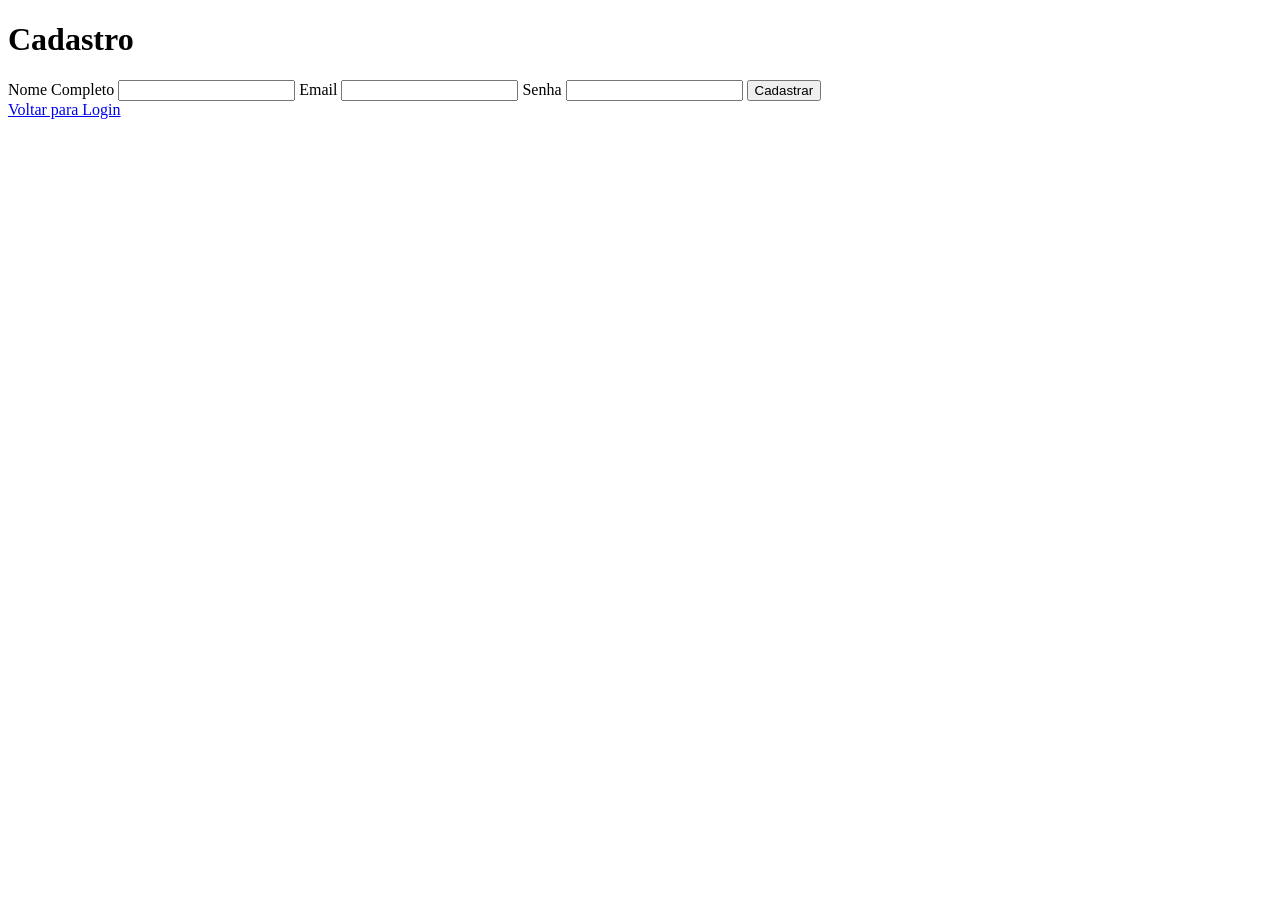
==== cadastro.html @ 47c04db7 "Create cadastro.html" ====
<!DOCTYPE html>
<html lang="pt-BR">
<head>
<meta charset="UTF-8">
<meta name="viewport" content="width=device-width, initial-scale=1.0">

<title>Cadastro Acessível</title>

<link rel="stylesheet" href="css/style.css">
</head>
<body>

<main class="container">

<h1>Cadastro</h1>

<form>

<label for="nome">
Nome Completo
</label>

<input
type="text"
id="nome"
required
>

<label for="cadEmail">
Email
</label>

<input
type="email"
id="cadEmail"
required
>

<label for="cadSenha">
Senha
</label>

<input
type="password"
id="cadSenha"
required
>

<button type="submit">
Cadastrar
</button>

</form>

<a href="index.html">
Voltar para Login
</a>

</main>

<script src="js/voice.js"></script>

</body>
</html>
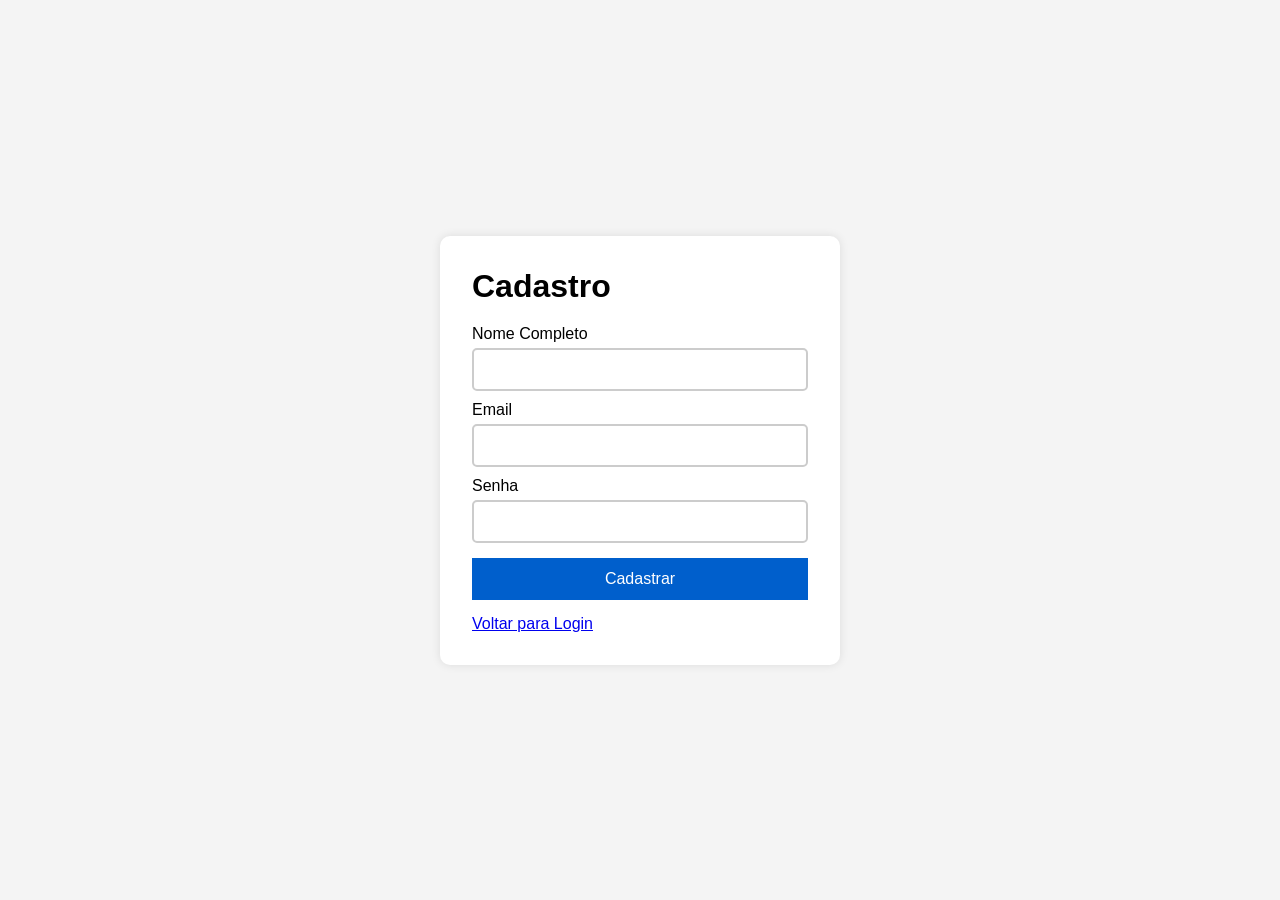
==== commit 34f1cb15: "update" ====
--- a/cadastro.html
+++ b/cadastro.html
@@ -6,7 +6,7 @@
 
 <title>Cadastro Acessível</title>
 
-<link rel="stylesheet" href="css/style.css">
+<link rel="stylesheet" href="estilo.css">
 </head>
 <body>
 
--- a/estilo.css
+++ b/estilo.css
@@ -0,0 +1,70 @@
+*{
+margin:0;
+padding:0;
+box-sizing:border-box;
+}
+
+body{
+font-family:Arial,sans-serif;
+background:#f4f4f4;
+display:flex;
+justify-content:center;
+align-items:center;
+min-height:100vh;
+}
+
+.container{
+width:90%;
+max-width:400px;
+background:white;
+padding:2rem;
+border-radius:10px;
+box-shadow:0 0 10px rgba(0,0,0,.1);
+}
+
+h1{
+margin-bottom:20px;
+}
+
+label{
+display:block;
+margin-top:10px;
+}
+
+input{
+width:100%;
+padding:12px;
+margin-top:5px;
+border:2px solid #ccc;
+border-radius:5px;
+}
+
+button{
+margin-top:15px;
+width:100%;
+padding:12px;
+border:none;
+cursor:pointer;
+background:#005fcc;
+color:white;
+font-size:16px;
+}
+
+button:hover{
+opacity:.9;
+}
+
+a{
+display:inline-block;
+margin-top:15px;
+}
+
+*:focus{
+outline:4px solid #ffbf47;
+outline-offset:3px;
+}
+
+#status{
+margin-top:15px;
+font-weight:bold;
+}
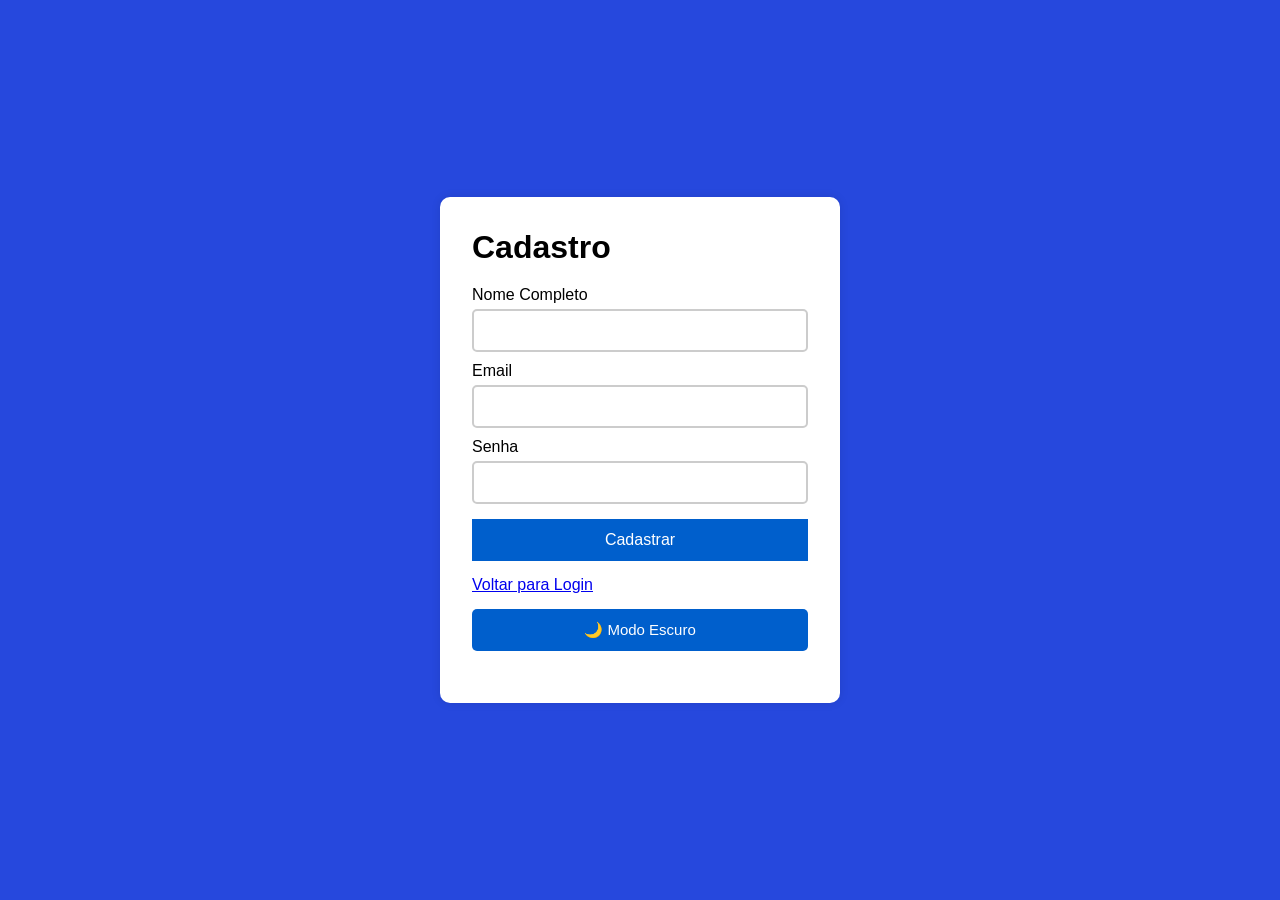
==== commit 89ed5d5b: "Update cadastro.html" ====
--- a/cadastro.html
+++ b/cadastro.html
@@ -55,6 +55,9 @@
 <a href="index.html">
 Voltar para Login
 </a>
+<button id="themeToggle" class="theme-btn">
+🌙 Modo Escuro
+</button>
 
 </main>
 
--- a/estilo.css
+++ b/estilo.css
@@ -6,7 +6,7 @@
 
 body{
 font-family:Arial,sans-serif;
-background:#f4f4f4;
+background:#2648dd;
 display:flex;
 justify-content:center;
 align-items:center;
@@ -67,4 +67,46 @@
 #status{
 margin-top:15px;
 font-weight:bold;
+}
+/* BOTÃO TEMA */
+
+.theme-btn{
+    width:100%;
+    margin-bottom:20px;
+    padding:12px;
+    border:none;
+    border-radius:5px;
+    cursor:pointer;
+    font-size:15px;
+}
+
+/* TEMA ESCURO */
+
+body.dark-mode{
+    background:#1b025f;
+    color:#ffffff;
+}
+
+body.dark-mode .container{
+    background:#1f1f1f;
+    color:#ffffff;
+}
+
+body.dark-mode input{
+    background:#2b2b2b;
+    color:#ffffff;
+    border:2px solid #555;
+}
+
+body.dark-mode a{
+    color:#7ab8ff;
+}
+
+body.dark-mode button{
+    background:#2563eb;
+}
+
+body.dark-mode .theme-btn{
+    background:#333;
+    color:white;
 }
